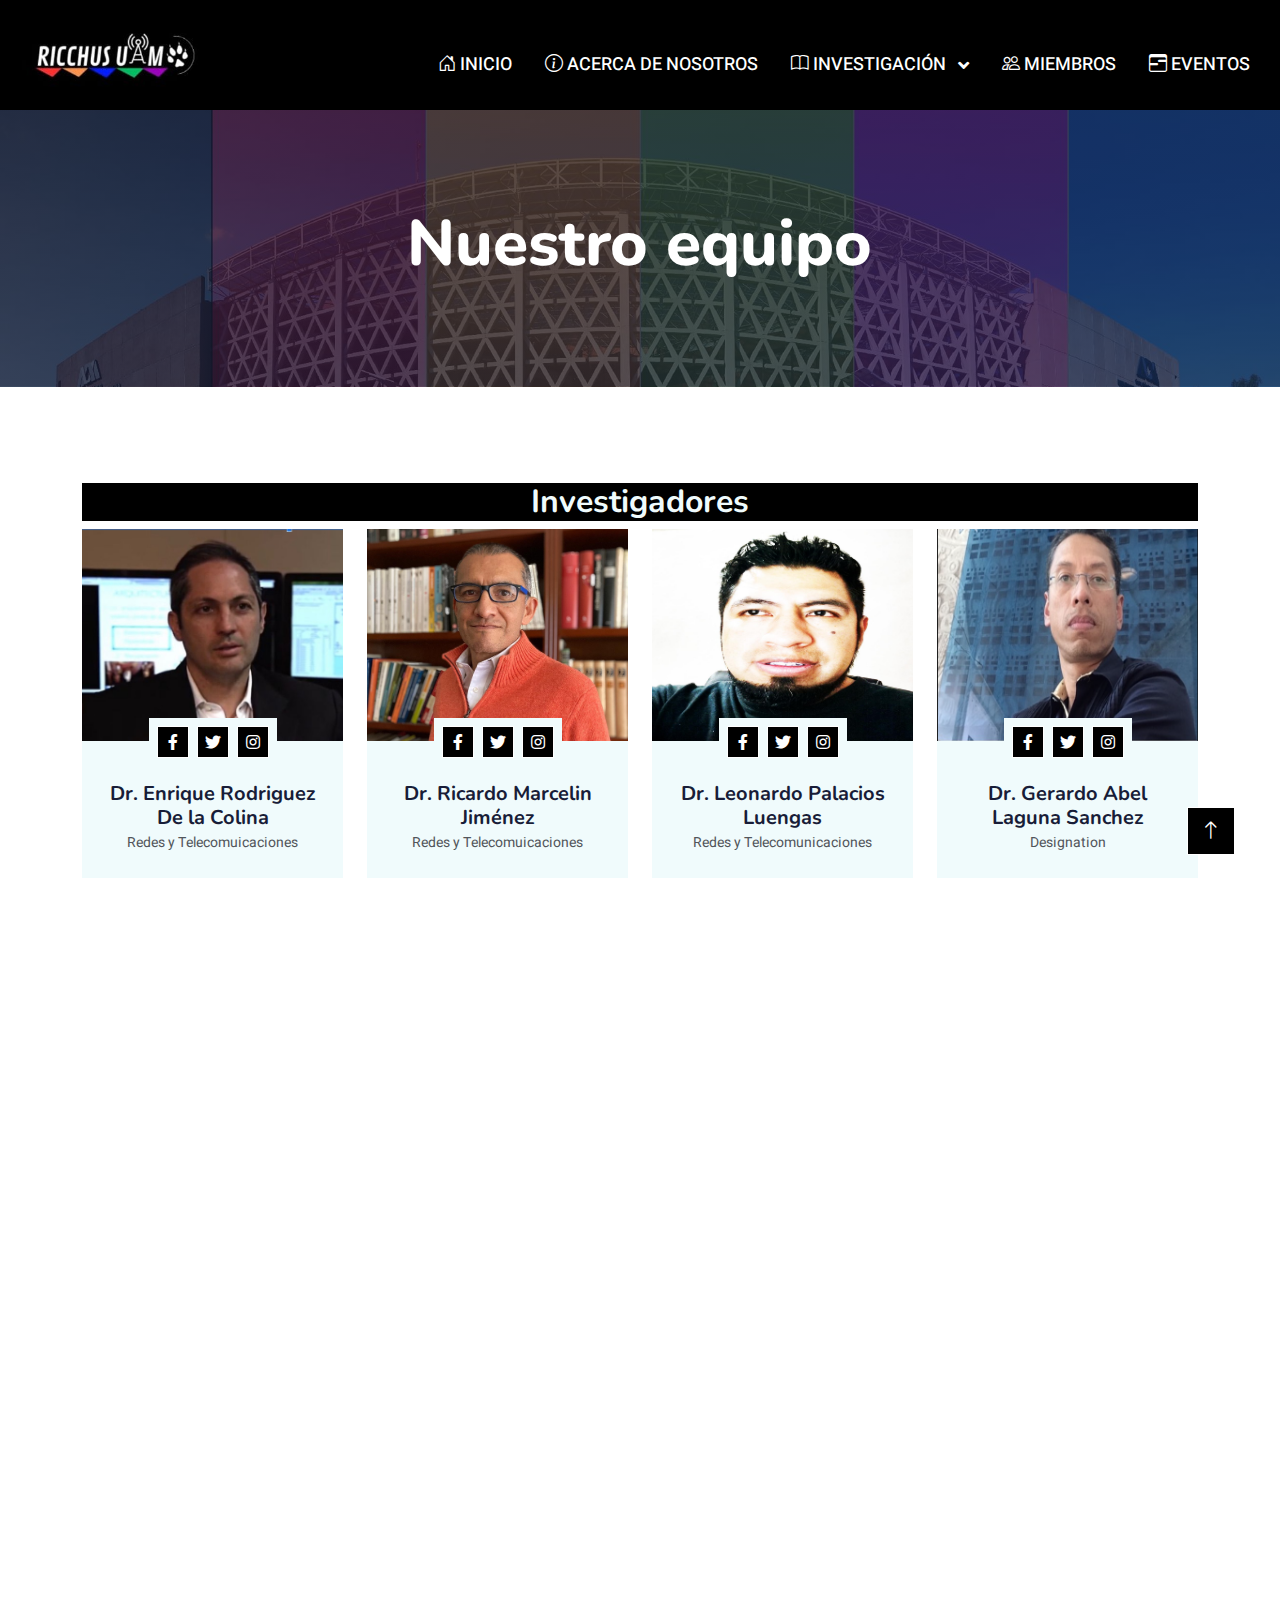
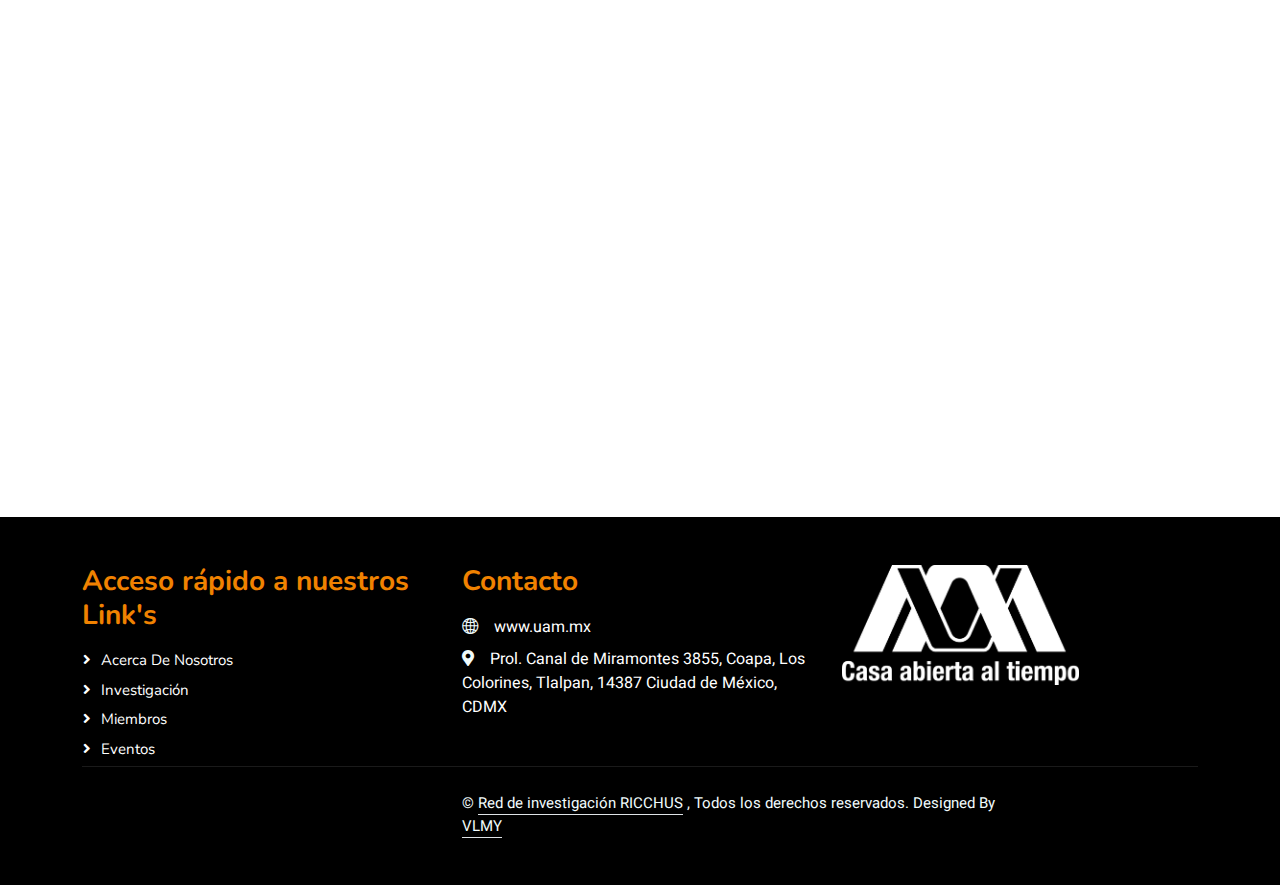
==== team.html @ 06d6547a "Se agrega el proyecto" ====
<!DOCTYPE html>
<html lang="en">

<head>
    <meta charset="utf-8">
    <title>RICCHUS UAM</title>
    <link rel="shortcut icon" href="img/logo_prueba2.jpg">
    <meta content="width=device-width, initial-scale=1.0" name="viewport">
    <meta content="" name="keywords">
    <meta content="" name="description">

    <!-- Favicon -->
    <link href="img/favicon.ico" rel="icon">

    <!-- Google Web Fonts -->
    <link rel="preconnect" href="https://fonts.googleapis.com">
    <link rel="preconnect" href="https://fonts.gstatic.com" crossorigin>
    <link href="https://fonts.googleapis.com/css2?family=Heebo:wght@400;500;600&family=Nunito:wght@600;700;800&display=swap" rel="stylesheet">

    <!-- Icon Font Stylesheet -->
    <link rel="stylesheet" href="https://cdnjs.cloudflare.com/ajax/libs/bootstrap/5.1.3/css/bootstrap.min.css" integrity="sha512-XSvJl6z+oELjkpMyE3Hq04J0oL2ey4ieDjKBU2Z8/nCrZd6+pKx+PwU6P5iv6v5U6L5c6SKL+GZ+I/cknSxZGA==" crossorigin="anonymous" referrerpolicy="no-referrer" />
    <link rel="stylesheet" href="https://cdnjs.cloudflare.com/ajax/libs/font-awesome/5.15.2/css/all.min.css" integrity="sha512-bnE7a5h5X5o5rE6rPb6r//Y6w1nLh1n8gRNv+jGzH6i9DroFovrPTlUvF6jrNwzU0N2W+Gx/zwAtVpA/6k9G0w==" crossorigin="anonymous" referrerpolicy="no-referrer" />
    <link rel="stylesheet" href="https://cdnjs.cloudflare.com/ajax/libs/font-awesome/5.15.2/css/all.min.css" integrity="sha512-bnE7a5h5X5o5rE6rPb6r//Y6w1nLh1n8gRNv+jGzH6i9DroFovrPTlUvF6jrNwzU0N2W+Gx/zwAtVpA/6k9G0w==" crossorigin="anonymous" referrerpolicy="no-referrer" />
    <link rel="stylesheet" href="https://cdn.jsdelivr.net/npm/bootstrap@5.1.3/dist/css/bootstrap.min.css" integrity="sha384-L6U4h6UgsIZpsGc9XZKThhr97BrfYbYvpPwHJy7x/Ug/S8/lvDjH5zM5XZisJl5r" crossorigin="anonymous" />
    <link href="https://cdnjs.cloudflare.com/ajax/libs/font-awesome/5.10.0/css/all.min.css" rel="stylesheet">
    <link href="https://cdn.jsdelivr.net/npm/bootstrap-icons@1.4.1/font/bootstrap-icons.css" rel="stylesheet">

    <!-- Libraries Stylesheet -->
    <link href="lib/animate/animate.min.css" rel="stylesheet">
    <link href="lib/owlcarousel/assets/owl.carousel.min.css" rel="stylesheet">
    
    <!-- Customized Bootstrap Stylesheet -->
    <link href="css/bootstrap.min.css" rel="stylesheet">

    <!-- Template Stylesheet -->
    <link href="css/style.css" rel="stylesheet">
    
    <script src="https://cdnjs.cloudflare.com/ajax/libs/bootstrap/5.1.3/js/bootstrap.min.js" integrity="sha512-HV7KZDpIBuV7OZwz+uZZK2dFgOr/DNgCGX9AGNY/Guys3c3oVEh17zpw2OKwF1lLs1gMXtR0oHX/D9f/rLs3FQ==" crossorigin="anonymous" referrerpolicy="no-referrer"></script>
</head>

<body id="team_body">
    <!-- Spinner Start -->
    <div id="spinner" class="show bg-white position-fixed translate-middle w-100 vh-100 top-50 start-50 d-flex align-items-center justify-content-center">
        <div class="spinner-border text-primary" style="width: 3rem; height: 3rem;" role="status">
            <span class="sr-only">Loading...</span>
        </div>
    </div>
    <!-- Spinner End -->


    <!-- Navbar Start -->
    <nav class="navbar navbar-expand-xl navbar-dark text-light" id="nv">
        <div class="container-fluid">
            <a class="navbar-brand ms-lg-1" href="index.html">
                <img id="RCHumano" src="img/logo_prueba2.jpg" alt="RCHumano Logo" height="80" >
            </a>
            <button class="navbar-toggler" type="button" data-bs-toggle="collapse" data-bs-target="#navbarCollapse" aria-controls="navbarCollapse" aria-expanded="false" aria-label="Toggle navigation">
                <span class="navbar-toggler-icon"></span>
            </button>
            <div class="collapse navbar-collapse" id="navbarCollapse">
                <ul class="navbar-nav ms-auto mb-2 mb-lg-0">
                    <li class="nav-item my-2">
                        <a class="nav-link" href="index.html"><i class="bi bi-house-door"></i> Inicio </a>
                    </li>
                    <li class="nav-item my-2">
                        <a class="nav-link" href="index.html#nosotros"><i class="bi bi-info-circle"></i> Acerca de Nosotros </a>
                    </li>
                    <li class="nav-item my-2">
                        <div class="nav-item dropdown">
                            <a href="#" class="nav-link dropdown-toggle" data-bs-toggle="dropdown"><i class="bi bi-book"></i> Investigación </a>
                            <div class="dropdown-menu fade-down m">
                                <a href="#!" class="dropdown-item"> Red de comunicaciones </a>
                                <a href="#!" class="dropdown-item"> Redes Complejas</a>
                            </div>
                        </div>
                    </li>
                    <li class="nav-item my-2">
                        <a class="nav-link" href="team.html"><i class="bi bi-people"></i> Miembros </a>
                    </li>
                    <li class="nav-item my-2">
                        <a class="nav-link" href="#!"><i class="bi bi-calendar3-range"></i></i> Eventos </a>
                    </li>
                </ul>
            </div>
        </div>
      </nav>
    <!-- Navbar End -->


    <!-- Header Start -->
    <div class="container-fluid bg-primary py-5 mb-5 page-header">
        <div class="container py-5">
            <div class="row justify-content-center">
                <div class="col-lg-10 text-center">
                    <h1 class="display-3 text-white animated slideInDown">Nuestro equipo</h1>
                    
                </div>
            </div>
        </div>
    </div>
    <!-- Header End -->


    <!-- Team Start -->
    <div class="container-xxl py-5">
        <div class="container">
            <div class="text-center wow fadeInUp" data-wow-delay="0.1s">
                <h2 class="section-title  text-center text-light px-3">Investigadores</h2>    
            </div>
            <div class="row g-4">
                <div class="col-lg-3 col-md-6 wow fadeInUp" data-wow-delay="0.1s">
                    <div class="team-item bg-light">
                        <div class="overflow-hidden">
                            <img class="img-fluid" src="img/Dr. Enrique Rodriguez de la Colina.jpg"  alt="">
                        </div>
                        <div class="position-relative d-flex justify-content-center" style="margin-top: -23px;">
                            <div class="bg-light d-flex justify-content-center pt-2 px-1">
                                <a class="btn btn-sm-square btn-primary mx-1" href=""><i class="fab fa-facebook-f"></i></a>
                                <a class="btn btn-sm-square btn-primary mx-1" href=""><i class="fab fa-twitter"></i></a>
                                <a class="btn btn-sm-square btn-primary mx-1" href=""><i class="fab fa-instagram"></i></a>
                            </div>
                        </div>
                        <div class="text-center p-4">
                            <h5 class="mb-0">Dr. Enrique Rodriguez De la Colina</h5>
                            <small>Redes y Telecomuicaciones</small>
                        </div>
                    </div>
                </div>
                <div class="col-lg-3 col-md-6 wow fadeInUp" data-wow-delay="0.3s">
                    <div class="team-item bg-light">
                        <div class="overflow-hidden">
                            <img class="img-fluid" src="img/Dr. Ricardo Marcelin Jiménez.jpg" alt="">
                        </div>
                        <div class="position-relative d-flex justify-content-center" style="margin-top: -23px;">
                            <div class="bg-light d-flex justify-content-center pt-2 px-1">
                                <a class="btn btn-sm-square btn-primary mx-1" href=""><i class="fab fa-facebook-f"></i></a>
                                <a class="btn btn-sm-square btn-primary mx-1" href=""><i class="fab fa-twitter"></i></a>
                                <a class="btn btn-sm-square btn-primary mx-1" href=""><i class="fab fa-instagram"></i></a>
                            </div>
                        </div>
                        <div class="text-center p-4">
                            <h5 class="mb-0">Dr. Ricardo Marcelin Jiménez</h5>
                            <small>Redes y Telecomuicaciones</small>
                        </div>
                    </div>
                </div>               
                <div class="col-lg-3 col-md-6 wow fadeInUp" data-wow-delay="0.5s">
                    <div class="team-item bg-light">
                        <div class="overflow-hidden">
                            <img class="img-fluid" src="img/Leonardo Palacios Luengas.png" alt="">
                        </div>
                        <div class="position-relative d-flex justify-content-center" style="margin-top: -23px;">
                            <div class="bg-light d-flex justify-content-center pt-2 px-1">
                                <a class="btn btn-sm-square btn-primary mx-1" href=""><i class="fab fa-facebook-f"></i></a>
                                <a class="btn btn-sm-square btn-primary mx-1" href=""><i class="fab fa-twitter"></i></a>
                                <a class="btn btn-sm-square btn-primary mx-1" href=""><i class="fab fa-instagram"></i></a>
                            </div>
                        </div>
                        <div class="text-center p-4">
                            <h5 class="mb-0">Dr. Leonardo Palacios Luengas</h5>
                            <small>Redes y Telecomunicaciones</small>
                        </div>
                    </div>
                </div>
                <div class="col-lg-3 col-md-6 wow fadeInUp" data-wow-delay="0.7s">
                    <div class="team-item bg-light">
                        <div class="overflow-hidden">
                            <img class="img-fluid" src="img/Gerardo Abel Laguna Sanchez.png" alt="">
                        </div>
                        <div class="position-relative d-flex justify-content-center" style="margin-top: -23px;">
                            <div class="bg-light d-flex justify-content-center pt-2 px-1">
                                <a class="btn btn-sm-square btn-primary mx-1" href=""><i class="fab fa-facebook-f"></i></a>
                                <a class="btn btn-sm-square btn-primary mx-1" href=""><i class="fab fa-twitter"></i></a>
                                <a class="btn btn-sm-square btn-primary mx-1" href=""><i class="fab fa-instagram"></i></a>
                            </div>
                        </div>
                        <div class="text-center p-4">
                            <h5 class="mb-0">Dr. Gerardo Abel Laguna Sanchez</h5>
                            <small>Designation</small>
                        </div>
                    </div>
                </div>
                <div class="col-lg-3 col-md-6 wow fadeInUp" data-wow-delay="0.1s">
                    <div class="team-item bg-light">
                        <div class="overflow-hidden">
                            <img class="img-fluid" src="img/Michael Pascoe Chalke.png" alt="">
                        </div>
                        <div class="position-relative d-flex justify-content-center" style="margin-top: -23px;">
                            <div class="bg-light d-flex justify-content-center pt-2 px-1">
                                <a class="btn btn-sm-square btn-primary mx-1" href=""><i class="fab fa-facebook-f"></i></a>
                                <a class="btn btn-sm-square btn-primary mx-1" href=""><i class="fab fa-twitter"></i></a>
                                <a class="btn btn-sm-square btn-primary mx-1" href=""><i class="fab fa-instagram"></i></a>
                            </div>
                        </div>
                        <div class="text-center p-4">
                            <h5 class="mb-0">Dr, Michael Pascoe Chalke</h5>
                            <small>Redes y Telecomuicaciones</small>
                        </div>
                    </div>
                </div>
                <div class="col-lg-3 col-md-6 wow fadeInUp" data-wow-delay="0.3s">
                    <div class="team-item bg-light">
                        <div class="overflow-hidden">
                            <img class="img-fluid" src="img/Carlos Cortez Ruiz.png" alt="">
                        </div>
                        <div class="position-relative d-flex justify-content-center" style="margin-top: -23px;">
                            <div class="bg-light d-flex justify-content-center pt-2 px-1">
                                <a class="btn btn-sm-square btn-primary mx-1" href=""><i class="fab fa-facebook-f"></i></a>
                                <a class="btn btn-sm-square btn-primary mx-1" href=""><i class="fab fa-twitter"></i></a>
                                <a class="btn btn-sm-square btn-primary mx-1" href=""><i class="fab fa-instagram"></i></a>
                            </div>
                        </div>
                        <div class="text-center p-4">
                            <h5 class="mb-0">Dr. Carlos Cortez Ruiz</h5>
                            <small>Designation</small>
                        </div>
                    </div>
                </div>
                <div class="col-lg-3 col-md-6 wow fadeInUp" data-wow-delay="0.5s">
                    <div class="team-item bg-light">
                        <div class="overflow-hidden">
                            <img class="img-fluid" src="img/Dra. Daniela Aguire-redim.png" alt="">
                        </div>
                        <div class="position-relative d-flex justify-content-center" style="margin-top: -23px;">
                            <div class="bg-light d-flex justify-content-center pt-2 px-1">
                                <a class="btn btn-sm-square btn-primary mx-1" href=""><i class="fab fa-facebook-f"></i></a>
                                <a class="btn btn-sm-square btn-primary mx-1" href=""><i class="fab fa-twitter"></i></a>
                                <a class="btn btn-sm-square btn-primary mx-1" href=""><i class="fab fa-instagram"></i></a>
                            </div>
                        </div>
                        <div class="text-center p-4">
                            <h5 class="mb-0">Dra. Daniela Aguirre</h5>
                            <small>Designation</small>
                        </div>
                    </div>
                </div>
                <div class="col-lg-3 col-md-6 wow fadeInUp" data-wow-delay="0.7s">
                    <div class="team-item bg-light">
                        <div class="overflow-hidden">
                            <img class="img-fluid" src="img/Dr. Miguel Lopez Guerrero.png" alt="">
                        </div>
                        <div class="position-relative d-flex justify-content-center" style="margin-top: -23px;">
                            <div class="bg-light d-flex justify-content-center pt-2 px-1">
                                <a class="btn btn-sm-square btn-primary mx-1" href=""><i class="fab fa-facebook-f"></i></a>
                                <a class="btn btn-sm-square btn-primary mx-1" href=""><i class="fab fa-twitter"></i></a>
                                <a class="btn btn-sm-square btn-primary mx-1" href=""><i class="fab fa-instagram"></i></a>
                            </div>
                        </div>
                        <div class="text-center p-4">
                            <h5 class="mb-0">Dr. Miguel Lopez Guerrero</h5>
                            <small>Redes y Telecomunicaciones</small>
                        </div>
                    </div>
                </div>
                <div class="col-lg-3 col-md-6 wow fadeInUp" data-wow-delay="0.1s">
                    <div class="team-item bg-light">
                        <div class="overflow-hidden">
                            <img class="img-fluid" src="img/Dr Edwin Montes Orozco.png" alt="">
                        </div>
                        <div class="position-relative d-flex justify-content-center" style="margin-top: -23px;">
                            <div class="bg-light d-flex justify-content-center pt-2 px-1">
                                <a class="btn btn-sm-square btn-primary mx-1" href=""><i class="fab fa-facebook-f"></i></a>
                                <a class="btn btn-sm-square btn-primary mx-1" href=""><i class="fab fa-twitter"></i></a>
                                <a class="btn btn-sm-square btn-primary mx-1" href=""><i class="fab fa-instagram"></i></a>
                            </div>
                        </div>
                        <div class="text-center p-4">
                            <h5 class="mb-0">Dr. Edwin Montes Orozco</h5>
                            <br>
                            <small>Redes y Telecomunicaciones</small>
                        </div>
                    </div>
                </div>
                <div class="col-lg-3 col-md-6 wow fadeInUp" data-wow-delay="0.3s">
                    <div class="team-item bg-light">
                        <div class="overflow-hidden">
                            <img class="img-fluid" src="img/Dr. Eric Alfredo  Rincon Garcia.png" alt="">
                        </div>
                        <div class="position-relative d-flex justify-content-center" style="margin-top: -23px;">
                            <div class="bg-light d-flex justify-content-center pt-2 px-1">
                                <a class="btn btn-sm-square btn-primary mx-1" href=""><i class="fab fa-facebook-f"></i></a>
                                <a class="btn btn-sm-square btn-primary mx-1" href=""><i class="fab fa-twitter"></i></a>
                                <a class="btn btn-sm-square btn-primary mx-1" href=""><i class="fab fa-instagram"></i></a>
                            </div>
                        </div>
                        <div class="text-center p-4">
                            <h5 class="mb-0">Dr. Eric Alfredo Rincón Gracia</h5>
                            <small>Inteligengia Artificial</small>
                        </div>
                    </div>
                </div>
                <div class="col-lg-3 col-md-6 wow fadeInUp" data-wow-delay="0.5s">
                    <div class="team-item bg-light">
                        <div class="overflow-hidden">
                            <img class="img-fluid" src="img/Dr. Luis Alberto Vasquez Toledo.png" alt="">
                        </div>
                        <div class="position-relative d-flex justify-content-center" style="margin-top: -23px;">
                            <div class="bg-light d-flex justify-content-center pt-2 px-1">
                                <a class="btn btn-sm-square btn-primary mx-1" href=""><i class="fab fa-facebook-f"></i></a>
                                <a class="btn btn-sm-square btn-primary mx-1" href=""><i class="fab fa-twitter"></i></a>
                                <a class="btn btn-sm-square btn-primary mx-1" href=""><i class="fab fa-instagram"></i></a>
                            </div>
                        </div>
                        <div class="text-center p-4">
                            <h5 class="mb-0">Dr. Luis Alberto Vasquez Toledo</h5>
                            <small>Redes y Telecomunicaciones</small>
                        </div>
                    </div>
                </div>
                <div class="col-lg-3 col-md-6 wow fadeInUp" data-wow-delay="0.7s">
                    <div class="team-item bg-light">
                        <div class="overflow-hidden">
                            <img class="img-fluid" src="img/Román Anselmo Mora Gutiérrez.png" alt="">
                        </div>
                        <div class="position-relative d-flex justify-content-center" style="margin-top: -23px;">
                            <div class="bg-light d-flex justify-content-center pt-2 px-1">
                                <a class="btn btn-sm-square btn-primary mx-1" href=""><i class="fab fa-facebook-f"></i></a>
                                <a class="btn btn-sm-square btn-primary mx-1" href=""><i class="fab fa-twitter"></i></a>
                                <a class="btn btn-sm-square btn-primary mx-1" href=""><i class="fab fa-instagram"></i></a>
                            </div>
                        </div>
                        <div class="text-center p-4">
                            <h5 class="mb-0">Dr. Román Anselmi Mora Gutiérrez</h5>
                            <small>Redes y Telecomunicaciones</small>
                        </div>
                    </div>
                </div>
                <div class="col-lg-3 col-md-6 wow fadeInUp" data-wow-delay="0.1s">
                    <div class="team-item bg-light">
                        <div class="overflow-hidden">
                            <img class="img-fluid" src="img/Dr. Roberto Bernal Jaquez.png" alt="">
                        </div>
                        <div class="position-relative d-flex justify-content-center" style="margin-top: -23px;">
                            <div class="bg-light d-flex justify-content-center pt-2 px-1">
                                <a class="btn btn-sm-square btn-primary mx-1" href=""><i class="fab fa-facebook-f"></i></a>
                                <a class="btn btn-sm-square btn-primary mx-1" href=""><i class="fab fa-twitter"></i></a>
                                <a class="btn btn-sm-square btn-primary mx-1" href=""><i class="fab fa-instagram"></i></a>
                            </div>
                        </div>
                        <div class="text-center p-4">
                            <h5 class="mb-0">Dr. Roberto Bernal Jaquez</h5>
                            <small>Redes y Telecomunicaciones</small>
                        </div>
                    </div>
                </div>
            </div>
        </div>
    </div>
    <!-- Team End -->
        

    <!-- Footer Start -->
    <div class="container-fluid text-light footer pt-5 mt-5 " data-wow-delay="0.1s">
        <div class="container py-20">
            <div class="row g-24">
                <div class="col-4">
                    <h3 class=" mb-3" id="h-footer">Acceso rápido a nuestros Link's</h3>
                    <a class="btn btn-link" href="index.html#nosotros" id="a-footer">Acerca de Nosotros</a>
                    <a class="btn btn-link" href="#!" id="a-footer">Investigación</a>
                    <a class="btn btn-link" href="team.html" id="a-footer">Miembros</a>
                    <a class="btn btn-link" href="#!" id="a-footer">Eventos</a>
                </div>
                <div class="col-4">
                    <h3 class=" mb-3" id="h-footer">Contacto</h3>
                    <p class="mb-2"><i class="bi bi-globe2 me-3"></i><a href="https://www.uam.mx/" id="a-footer">www.uam.mx</a></p>
                    <p class="mb-2"><i class="fa fa-map-marker-alt me-3"></i><a href="https://www.google.com/maps/place/Universidad+Aut%C3%B3noma+Metropolitana/@19.2870551,-99.1368474,15z/data=!4m6!3m5!1s0x85ce00ffee6ef267:0x1872e1cdf3c29348!8m2!3d19.2870551!4d-99.1368474!16zL20vMDNmamQ0" id="a-footer">Prol. Canal de Miramontes 3855, Coapa, Los Colorines, Tlalpan, 14387 Ciudad de México, CDMX</a></p>    
                </div>
                <div class="col-4">
                    <img class="d-flex" src="img/logoBaseCasaAbiertaBlanco.png"  height="120" alt="">
                </div>
            </div>
        </div>
        
        <div class="container">
            <div class="copyright">
                <div class="row">
                    <div class="col-md-6 text-center text-md-start mb-2 mb-md-0 offset-md-4">
                        &copy; <a class="border-bottom" href="#">Red de investigación RICCHUS</a>
                        , Todos los derechos reservados. Designed By <a class="border-bottom" href="">VLMY</a><br><br>
                    </div>
                </div>
            </div>
        </div>
    </div>
    <!-- Footer End -->


    <!-- Back to Top -->
    <a href="#" class="btn btn-lg btn-primary btn-lg-square back-to-top"><i class="bi bi-arrow-up"></i></a>


    <!-- JavaScript Libraries -->
    <script src="https://code.jquery.com/jquery-3.4.1.min.js"></script>
    <script src="https://cdn.jsdelivr.net/npm/bootstrap@5.0.0/dist/js/bootstrap.bundle.min.js"></script>
    <script src="lib/wow/wow.min.js"></script>
    <script src="lib/easing/easing.min.js"></script>
    <script src="lib/waypoints/waypoints.min.js"></script>
    <script src="lib/owlcarousel/owl.carousel.min.js"></script>

    <!-- Template Javascript -->
    <script src="js/main.js"></script>
</body>

</html>
---- css/style.css ----
/********** Template CSS **********/
:root {
    --primary: #06BBCC;
    --light: #F0FBFC;
    --dark: #000000;
    --succes:#025a1e;
    --yare: #AD25A8;

}

.fw-medium {
    font-weight: 600 !important;
}

.fw-semi-bold {
    font-weight: 700 !important;
}

.back-to-top {
    position: fixed;
    display: none;
    right: 45px;
    bottom: 45px;
    z-index: 99;
}


/*** Spinner ***/
#spinner {
    opacity: 0;
    visibility: hidden;
    transition: opacity .5s ease-out, visibility 0s linear .5s;
    z-index: 99999;
}

#spinner.show {
    transition: opacity .5s ease-out, visibility 0s linear 0s;
    visibility: visible;
    opacity: 1;
}


/*** Button ***/
.btn {
    font-family: 'Nunito', sans-serif;
    font-weight: 600;
    transition: .5s;
}

.btn.btn-primary,
.btn.btn-secondary {
    color: #FFFFFF;
}

.btn-square {
    width: 38px;
    height: 38px;
}

.btn-sm-square {
    width: 32px;
    height: 32px;
}

.btn-lg-square {
    width: 48px;
    height: 48px;
}

.btn-square,
.btn-sm-square,
.btn-lg-square {
    padding: 0;
    display: flex;
    align-items: center;
    justify-content: center;
    font-weight: normal;
    border-radius: 0px;
}


/*** Navbar ***/
#nv{
    background-color: black;
}

.container-fluid {
    background-color: black;
}
#nv .navbar-nav .nav-link {
    color: white;
    font-size: 18px;    
}
#nv .navbar-nav .nav-link:hover {
    color: #CD032E;
}
#nv .navbar-nav .nav-link.active{
    color: #CD032E;
}
.navbar .dropdown-toggle::after {
    border: none;
    content: "\f107";
    font-family: "Font Awesome 5 Free";
    font-weight: 1000;
    vertical-align: middle;
    margin-left: 8px;
}

.navbar-dark .navbar-nav .nav-link {
    margin-right: 3px;
    padding: 15px ;
    color: #941919;
    font-size: 5px;
    text-transform: uppercase;
    outline: none;
}



@media (max-width: 991.98px) {
    .navbar-light .navbar-nav .nav-link  {
        margin-right: 0;
        padding: 10px 0;
    }

    .navbar-dark .navbar-nav {
        border-top: 1px solid #000000;
    }
}

.navbar-dark .navbar-brand,
.navbar-dark a.btn {
    height: 75px;
}


.navbar-dark .navbar-nav .nav-link {
    color: var(--dark);
    font-weight: 500;
}

.navbar-dark.sticky-top {
    top: -100px;
    transition: .5s;
}

@media (min-width: 992px) {


    .navbar .nav-item .dropdown-menu {
        display: block;
        margin-top: 0;
        opacity: 0;
        visibility: hidden;
        transition: .5s;
    }

    .navbar .dropdown-menu.fade-down {
        top: 100%;
        transform: rotateX(-75deg);
        transform-origin: 0% 0%;
       
    }

    .navbar .nav-item:hover .dropdown-menu {
        top: 100%;
        transform: rotateX(0deg);
        visibility: visible;
        transition: .5s;
        opacity: 5;
        color:rgb(199, 28, 28)
    }
}
.dropdown-menu {
    background-color: #000000!important;
  }
  
  .dropdown-item {
    color: #ffffff !important;
  }

  .dropdown-item:hover {
    background-color: #AD25A8; /* color de fondo blanco */
 
  }
  #middle {
    background-color: black;
    color: #34aa34;
    width: 100%;
  }

/*** Header carousel ***/
@media (max-width: 1500px) {
    .header-carousel .owl-carousel-item {
        position: relative;
        min-height: 750px;
    }
    
    .header-carousel .owl-carousel-item img {
        position: absolute;
        width: 100%;
        height: 100%;
        object-fit: cover;
    }
}

.header-carousel .owl-nav {
    position: absolute;
    top: 87%;
    right: 45%;
    transform: translateY(-50%);
    display: flex;
}

.header-carousel .owl-nav .owl-prev,
.header-carousel .owl-nav .owl-next {
    margin: 8px;
    width: 40px;
    height: 45px;
    display: flex;
    align-items: center;
    justify-content: center;
    color: #34aa34;
    background: transparent;
    border: 1px solid #ffffff;
    font-size: 28px;
    transition: .5s;
    bottom: 10px;
}

.header-carousel .owl-nav .owl-prev {
    left: 10px; /* alinea la flecha previa a la izquierda */
}

.header-carousel .owl-nav .owl-next {
    right: 10px; /* alinea la flecha siguiente a la derecha */
}

.header-carousel .owl-dots {
    display: flex;
    justify-content: center;
}

.header-carousel .owl-dot {
    width: 10px;
    height: 10px;
    border: 1px solid #ffffff;
    background-color: transparent;
    margin: 0 5px;
    transition: .5s;
}

.header-carousel .owl-dot.active {
    background-color: #ffffff;
}

.header-carousel .owl-nav .owl-prev:hover,
.header-carousel .owl-nav .owl-next:hover {
    background: var(--succes);
    border-color: var(--succes);
}

.page-header {
    background: linear-gradient(rgba(24, 29, 56, .7), rgba(24, 29, 56, .7)), url(../img/unidades.jpg);
    background-position: center center;
    background-repeat: no-repeat;
    background-size: cover;
}

.page-header-inner {
    background: rgba(255, 255, 255, 0);
}

.section-title{
    background-color: #000000;
}

.breadcrumb-item + .breadcrumb-item::before {
    color: var(--dark);
}

.btn-group {
    margin-bottom: 10px; /* Margen inferior para separar de otros elementos */
  }
  
  .btn-primary {
    color: #fff; /* Color del texto */
    background-color: #000000; /* Color de fondo */
    border-color: #ffffff; /* Color del borde */
  }
  
  .btn-primary:hover {
    background-color: #F08200; /* Color de fondo al pasar el cursor */
    border-color: #000000; /* Color del borde al pasar el cursor */
  }
  /* Estilos para el contenido colapsado */
  .collapse {
    margin-top: 20px; /* Margen superior para separar de otros elementos */
  }
  
  .card-body {
    padding: 10px; /* Espaciado interno del contenido */
    background-color: #f8f9fa; /* Color de fondo del contenido */
  }

/*** Service ***/
.service-item {
    background: var(--light);
    transition: .5s;
}

.service-item:hover {
    margin-top: -10px;
    background: var(--primary);
}

.service-item * {
    transition: .5s;
}

.service-item:hover * {
    color: var(--light) !important;
}


/*** Categories & Courses ***/
.category img,
.course-item img {
    transition: .5s;
}

.category a:hover img,
.course-item:hover img {
    transform: scale(1.1);
}


/*** Team ***/
.team-item img {
    transition: .5s;
}

.team-item:hover img {
    transform: scale(1.1);
}


/*** Testimonial ***/
.testimonial-carousel::before {
    position: absolute;
    content: "";
    top: 0;
    left: 0;
    height: 100%;
    width: 0;
    background: linear-gradient(to right, rgba(255, 255, 255, 1) 0%, rgba(255, 255, 255, 0) 100%);
    z-index: 1;
}

.testimonial-carousel::after {
    position: absolute;
    content: "";
    top: 0;
    right: 0;
    height: 100%;
    width: 0;
    background: linear-gradient(to left, rgba(255, 255, 255, 1) 0%, rgba(255, 255, 255, 0) 100%);
    z-index: 1;
}

@media (min-width: 768px) {
    .testimonial-carousel::before,
    .testimonial-carousel::after {
        width: 200px;
    }
}

@media (min-width: 992px) {
    .testimonial-carousel::before,
    .testimonial-carousel::after {
        width: 300px;
    }
}

.testimonial-carousel .owl-item .testimonial-text,
.testimonial-carousel .owl-item.center .testimonial-text * {
    transition: .5s;
}

.testimonial-carousel .owl-item.center .testimonial-text {
    background: var() !important;
}

.testimonial-carousel .owl-item.center .testimonial-text * {
    color: #FFFFFF !important;
}

.testimonial-carousel .owl-dots {
    margin-top: 24px;
    display: flex;
    align-items: flex-end;
    justify-content: center;
}

.testimonial-carousel .owl-dot {
    position: relative;
    display: inline-block;
    margin: 0 5px;
    width: 15px;
    height: 15px;
    border: 1px solid #CCCCCC;
    transition: .5s;
}

.testimonial-carousel .owl-dot.active {
    background: var(--primary);
    border-color: var(--primary);
}


/*** Footer ***/
#h-footer{
    color: #F08200;
}
.footer .btn.btn-social {
    margin-right: 5px;
    width: 35px;
    height: 35px;
    display: flex;
    align-items: center;
    justify-content: center;
    color: var(--light);
    font-weight: normal;
    border: 1px solid #d02323;
    border-radius: 35px;
    transition: .3s;
}

#a-footer {
    color: rgb(255, 255, 255);
}
#a-footer:hover{
    color: #2cad25;
}
.footer .btn.btn-social:hover {
    color: var(--yare);
}

.footer .btn.btn-link {
    display: block;
    margin-bottom: 5px;
    padding: 0;
    text-align: left;
    color: #FFFFFF;
    font-size: 15px;
    font-weight: normal;
    text-transform: capitalize;
    transition: .3s;
}

.footer .btn.btn-link::before {
    position: relative;
    content: "\f105";
    font-family: "Font Awesome 5 Free";
    font-weight: 900;
    margin-right: 10px;
}

.footer .btn.btn-link:hover {
    letter-spacing: 1px;
    box-shadow: none;
}

.footer .copyright {
    padding: 25px 0;
    font-size: 15px;
    border-top: 1px solid rgba(256, 256, 256, .1);
}

.footer .copyright a {
    color: var(--light);
}

.footer .footer-menu a {
    margin-right: 15px;
    padding-right: 15px;
    border-right: 1px solid rgba(255, 255, 255, .1);
}

.footer .footer-menu a:last-child {
    margin-right: 0;
    padding-right: 0;
    border-right: none;
}
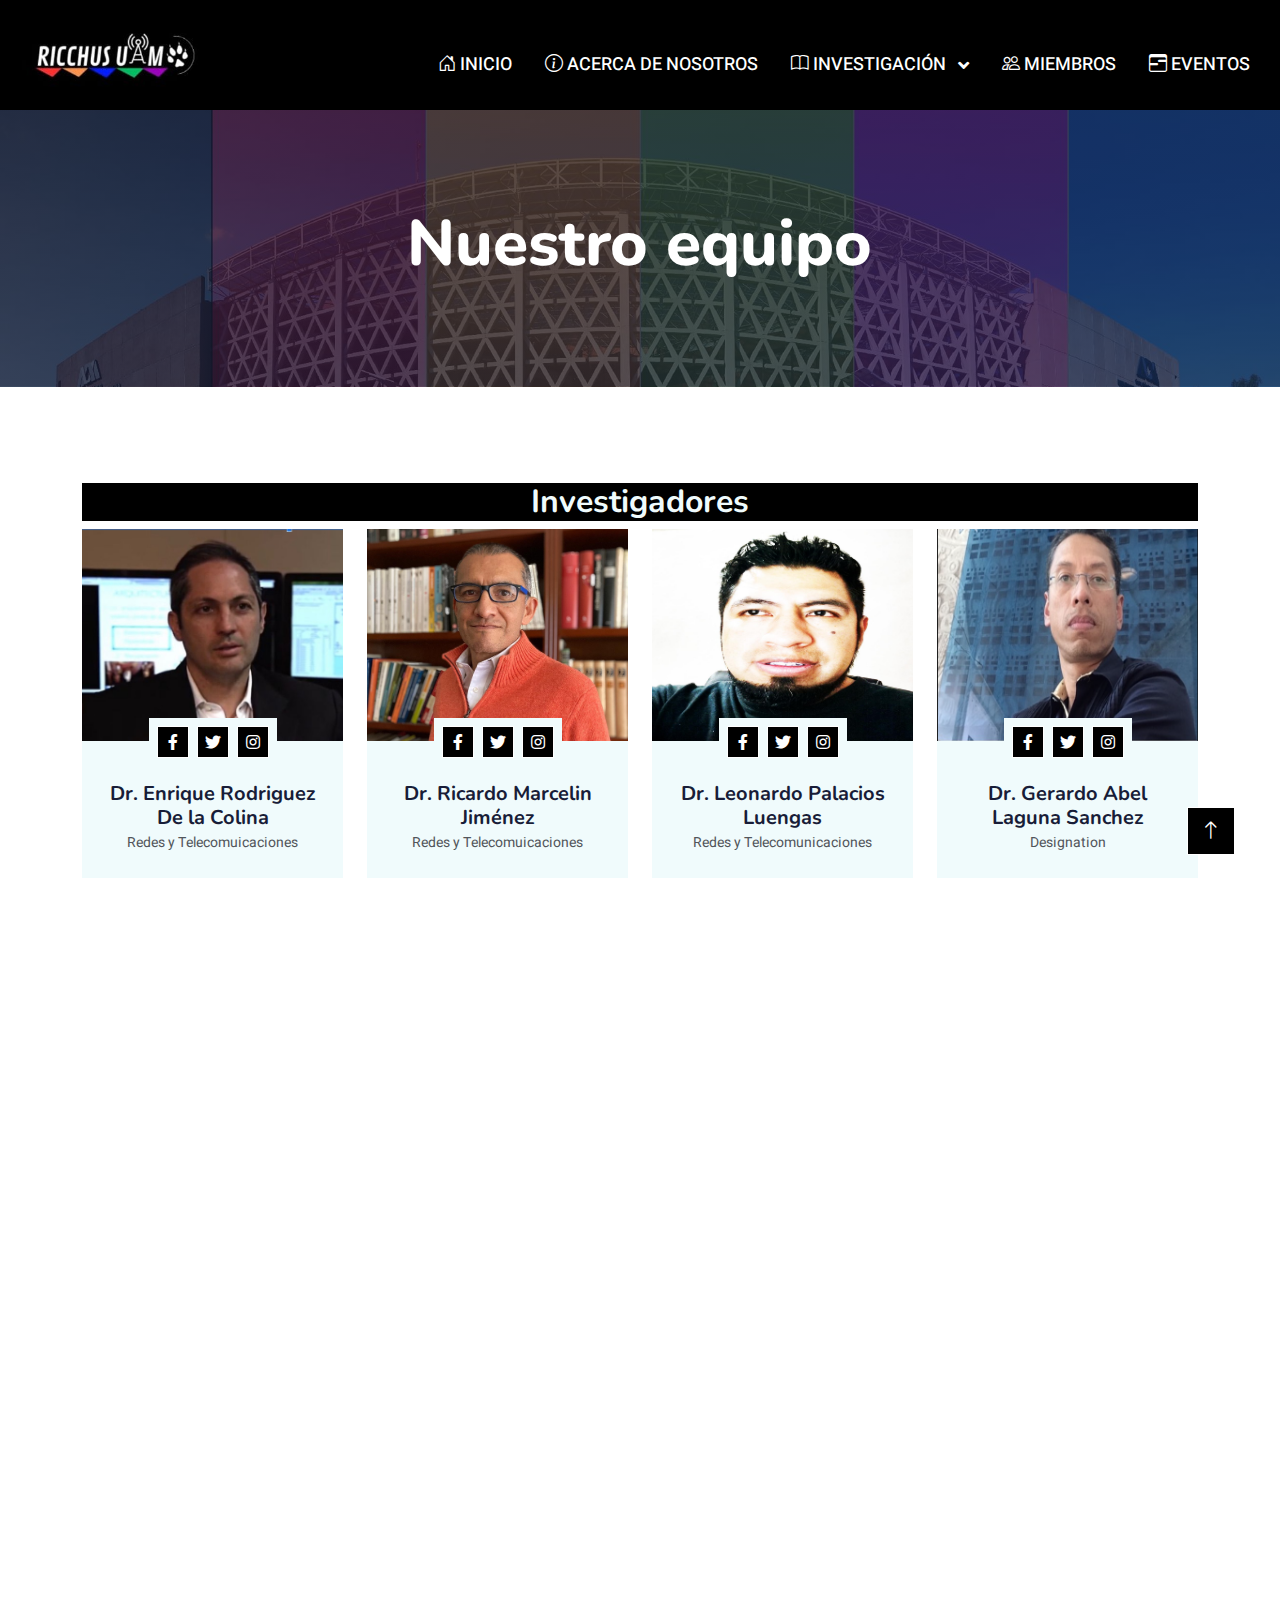
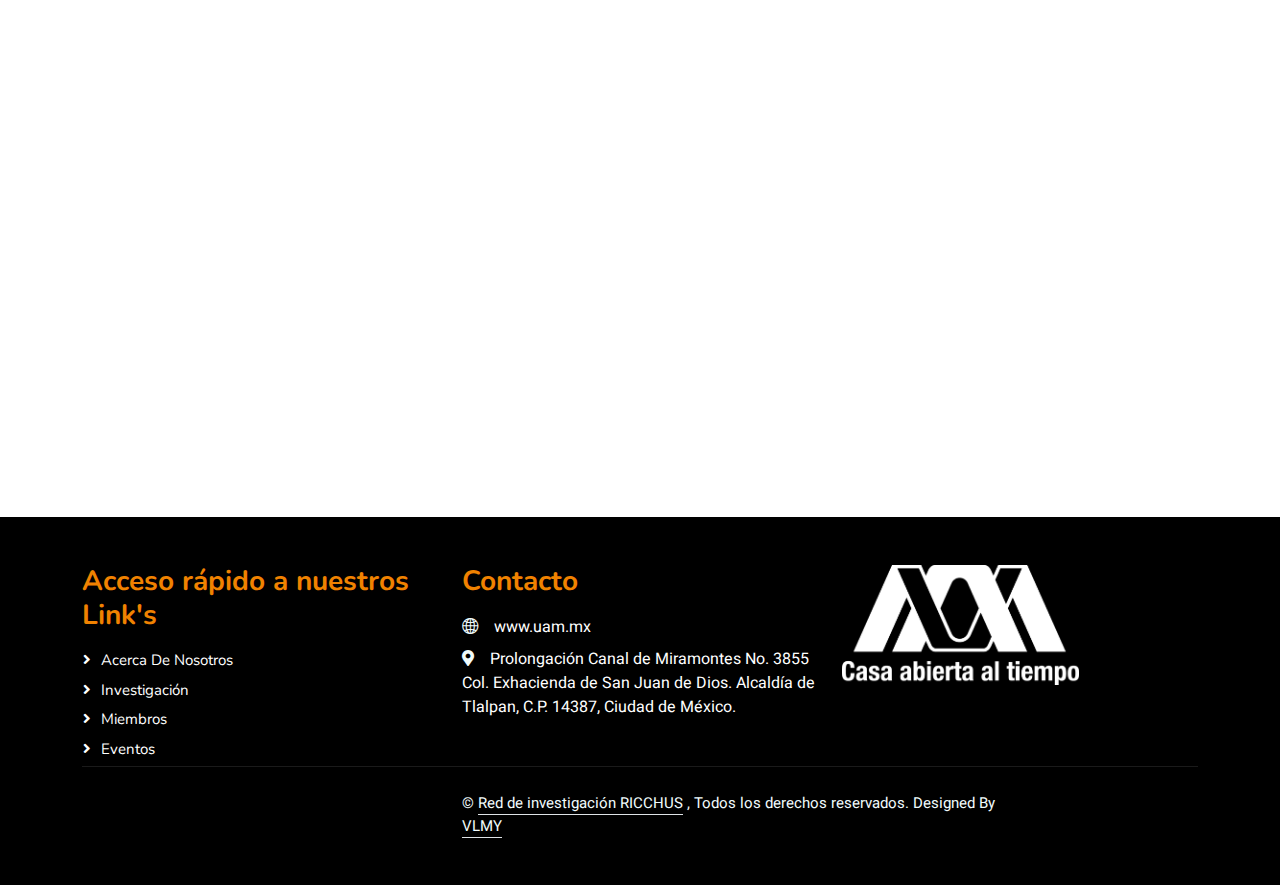
==== commit b28e97a0: "Cambio de direccion" ====
--- a/team.html
+++ b/team.html
@@ -363,7 +363,9 @@
                 <div class="col-4">
                     <h3 class=" mb-3" id="h-footer">Contacto</h3>
                     <p class="mb-2"><i class="bi bi-globe2 me-3"></i><a href="https://www.uam.mx/" id="a-footer">www.uam.mx</a></p>
-                    <p class="mb-2"><i class="fa fa-map-marker-alt me-3"></i><a href="https://www.google.com/maps/place/Universidad+Aut%C3%B3noma+Metropolitana/@19.2870551,-99.1368474,15z/data=!4m6!3m5!1s0x85ce00ffee6ef267:0x1872e1cdf3c29348!8m2!3d19.2870551!4d-99.1368474!16zL20vMDNmamQ0" id="a-footer">Prol. Canal de Miramontes 3855, Coapa, Los Colorines, Tlalpan, 14387 Ciudad de México, CDMX</a></p>    
+                    <p class="mb-2"><i class="fa fa-map-marker-alt me-3"></i><a href="https://www.google.com/maps/place/Universidad+Aut%C3%B3noma+Metropolitana/@19.2870551,-99.1368474,15z/data=!4m6!3m5!1s0x85ce00ffee6ef267:0x1872e1cdf3c29348!8m2!3d19.2870551!4d-99.1368474!16zL20vMDNmamQ0" id="a-footer">Prolongación Canal de Miramontes No. 3855
+                        Col. Exhacienda de San Juan de Dios.
+                        Alcaldía de Tlalpan, C.P. 14387, Ciudad de México.</a></p>    
                 </div>
                 <div class="col-4">
                     <img class="d-flex" src="img/logoBaseCasaAbiertaBlanco.png"  height="120" alt="">
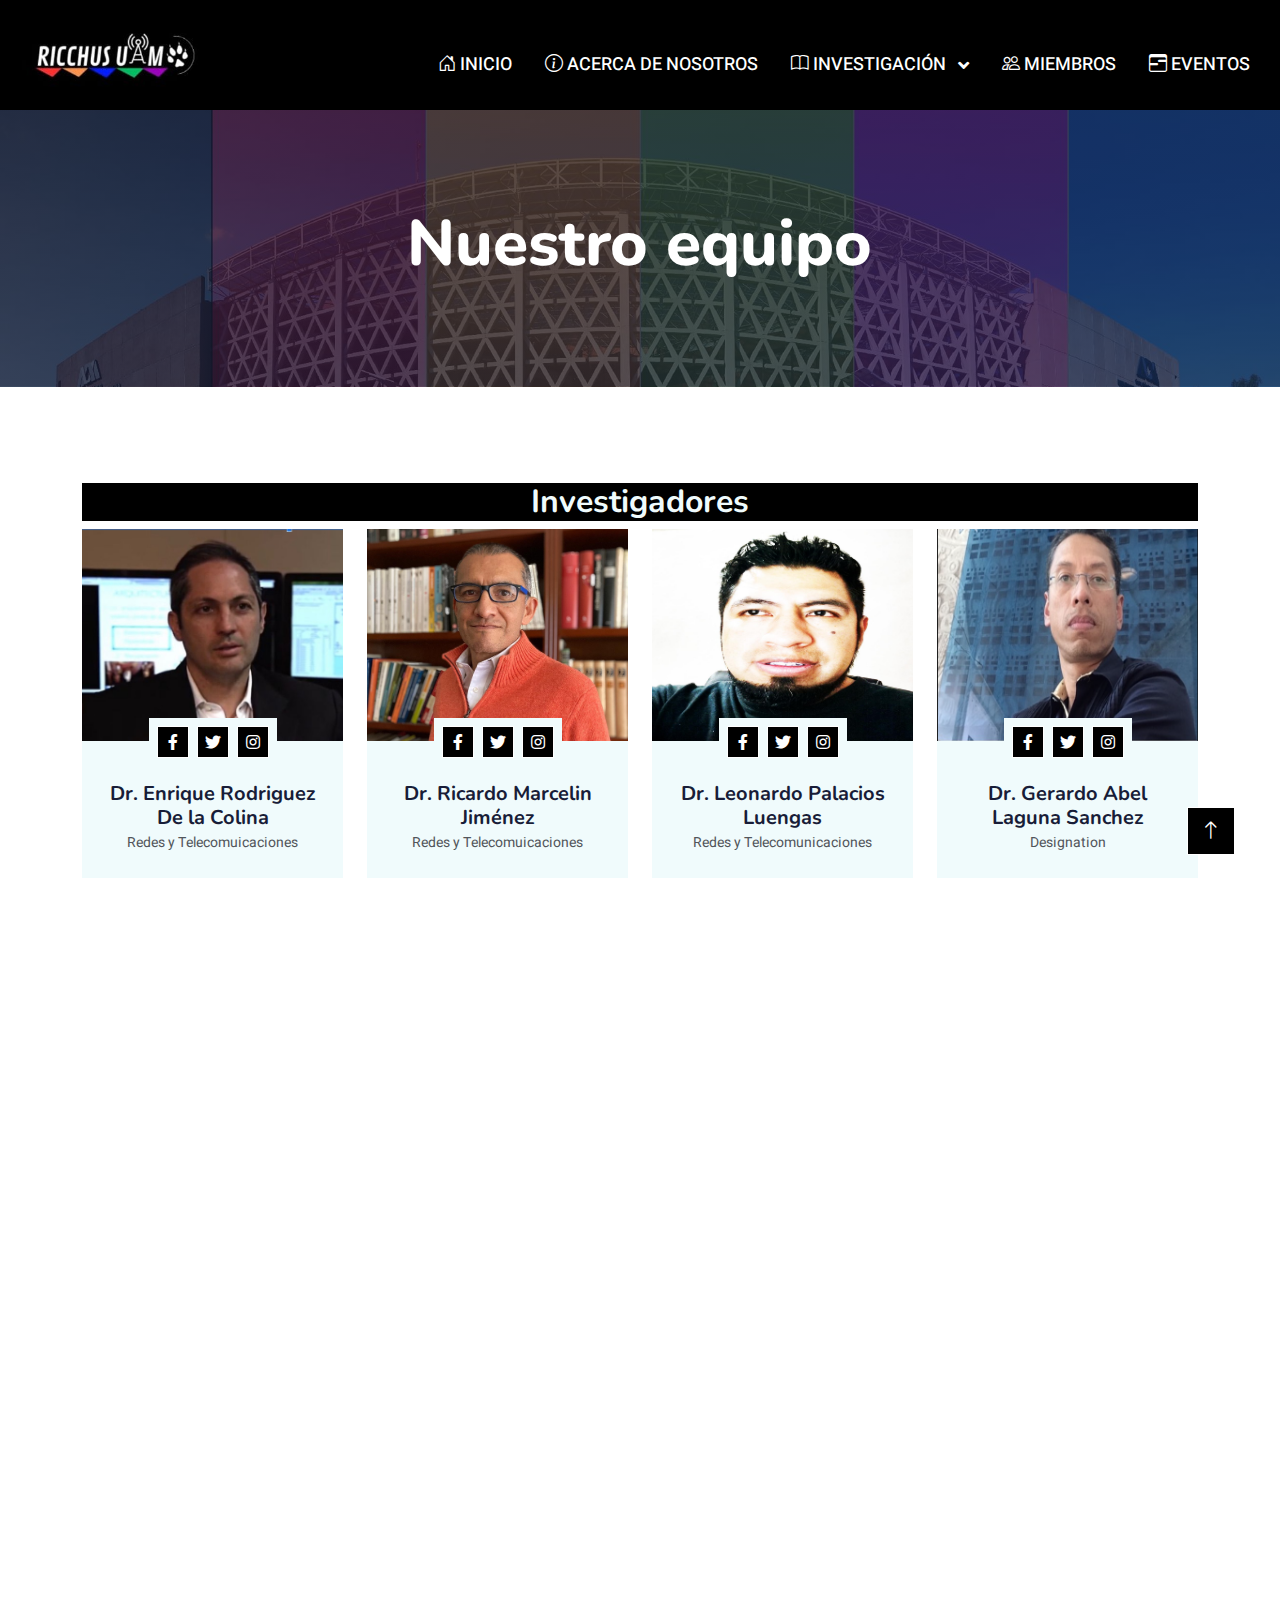
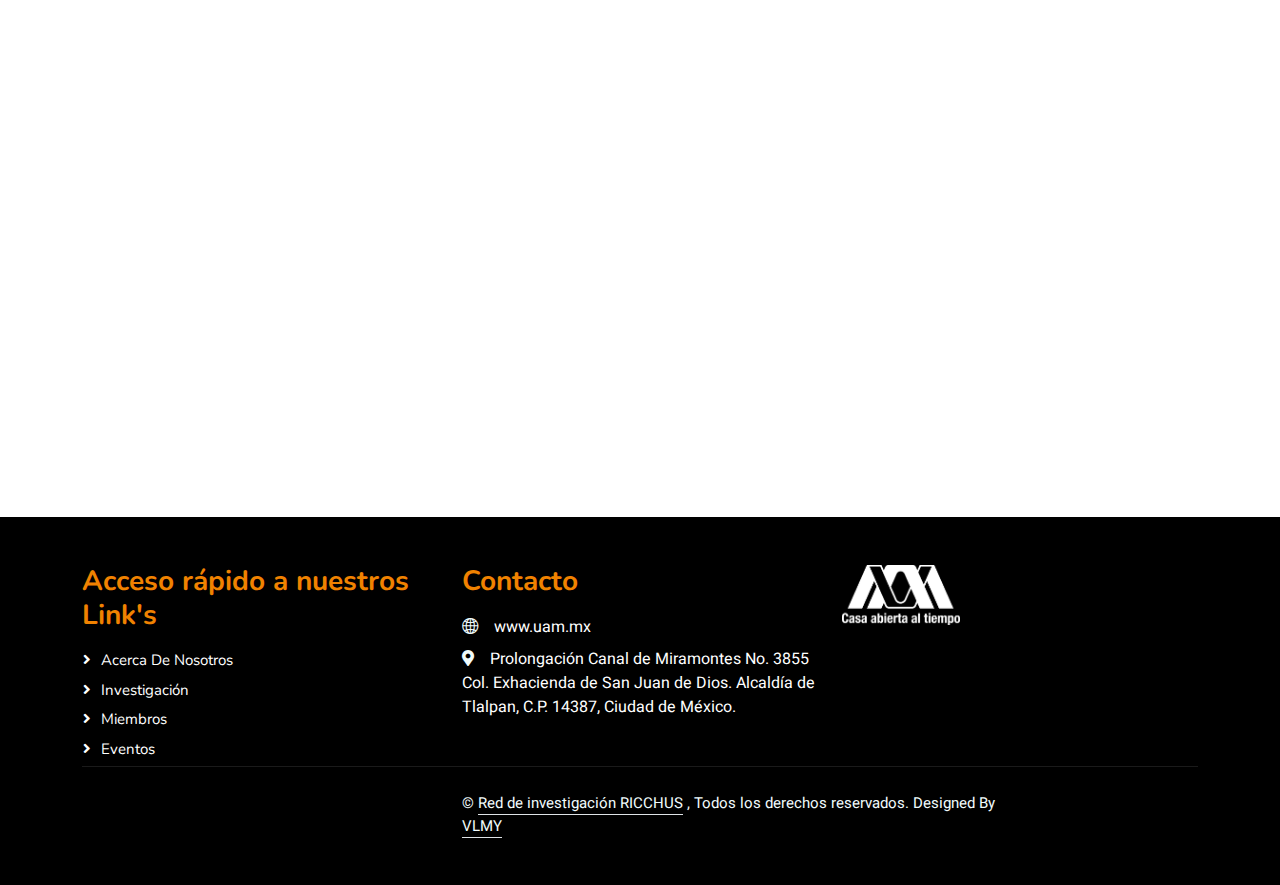
==== commit 69a6d253: "Ajuste imagen footer" ====
--- a/team.html
+++ b/team.html
@@ -368,7 +368,7 @@
                         Alcaldía de Tlalpan, C.P. 14387, Ciudad de México.</a></p>    
                 </div>
                 <div class="col-4">
-                    <img class="d-flex" src="img/logoBaseCasaAbiertaBlanco.png"  height="120" alt="">
+                    <img class="d-flex align-content-around" src="img/logoBaseCasaAbiertaBlanco.png"  height="60" alt="">
                 </div>
             </div>
         </div>
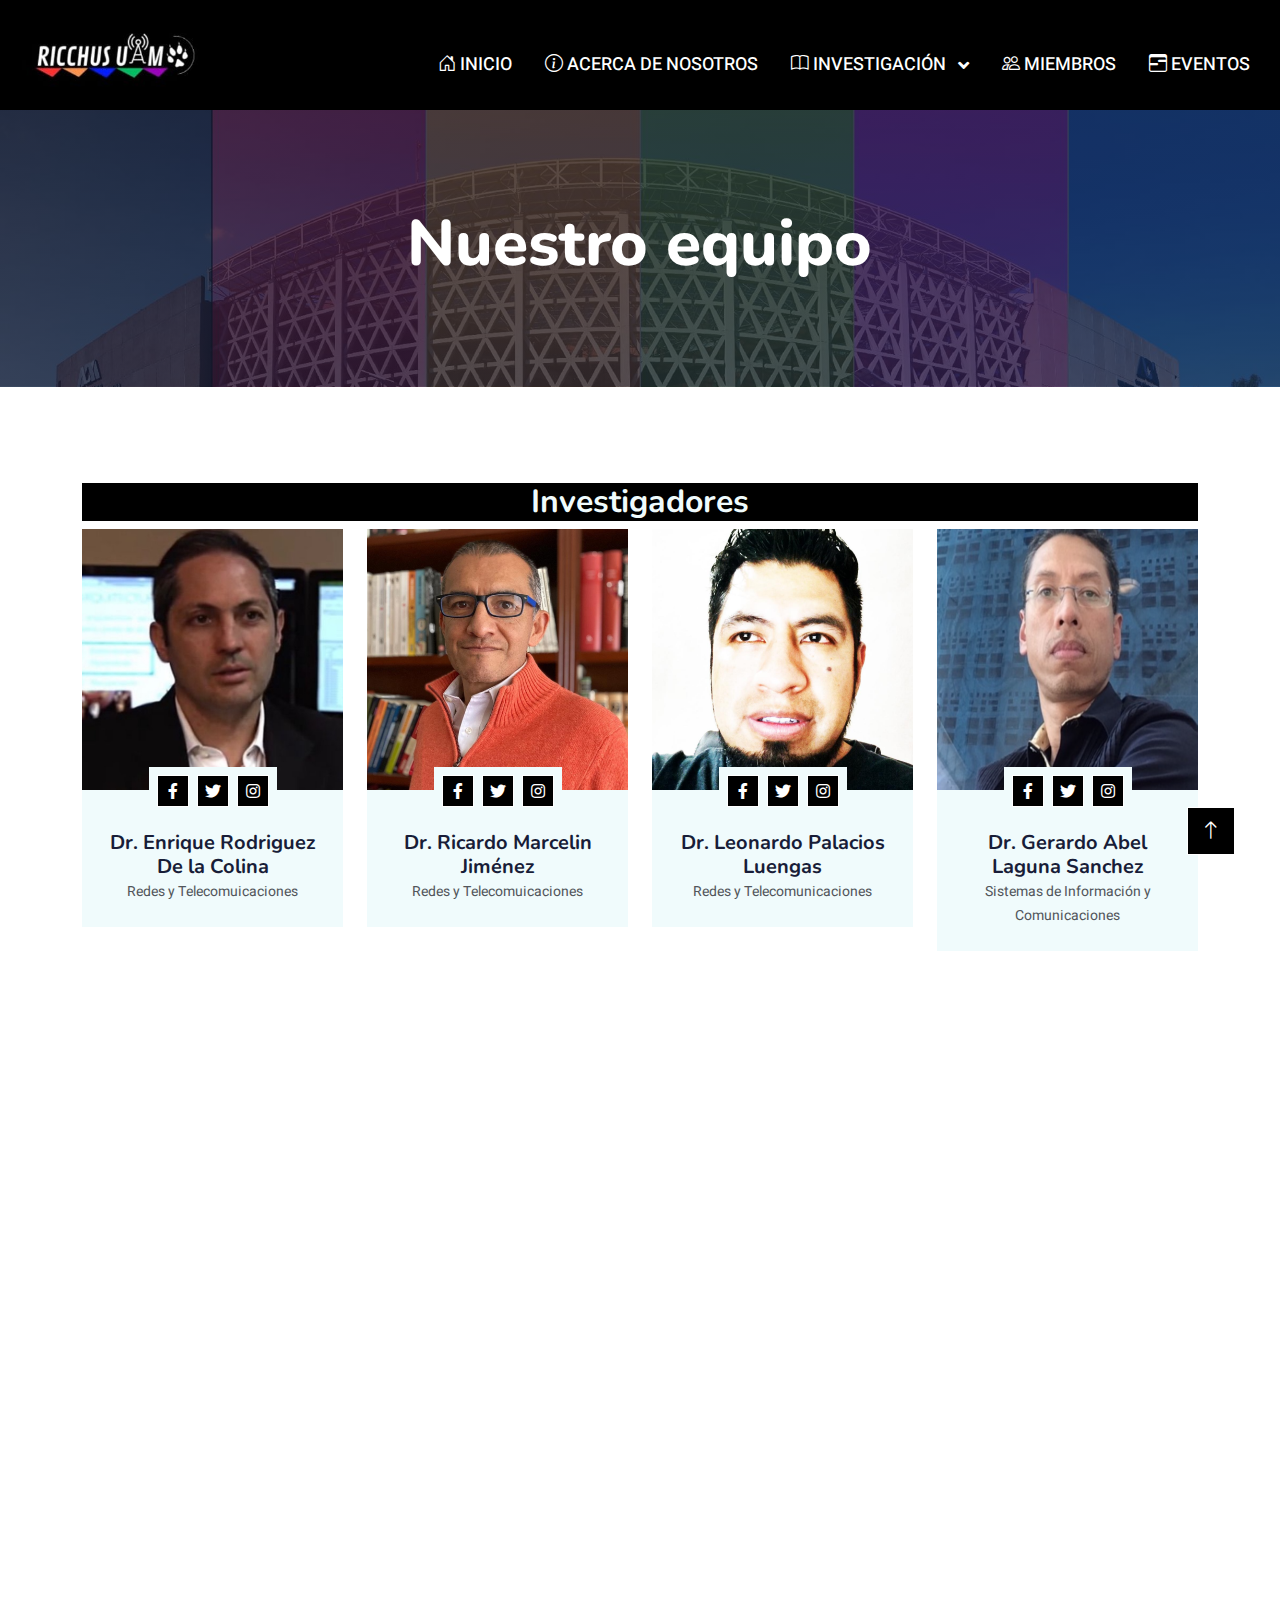
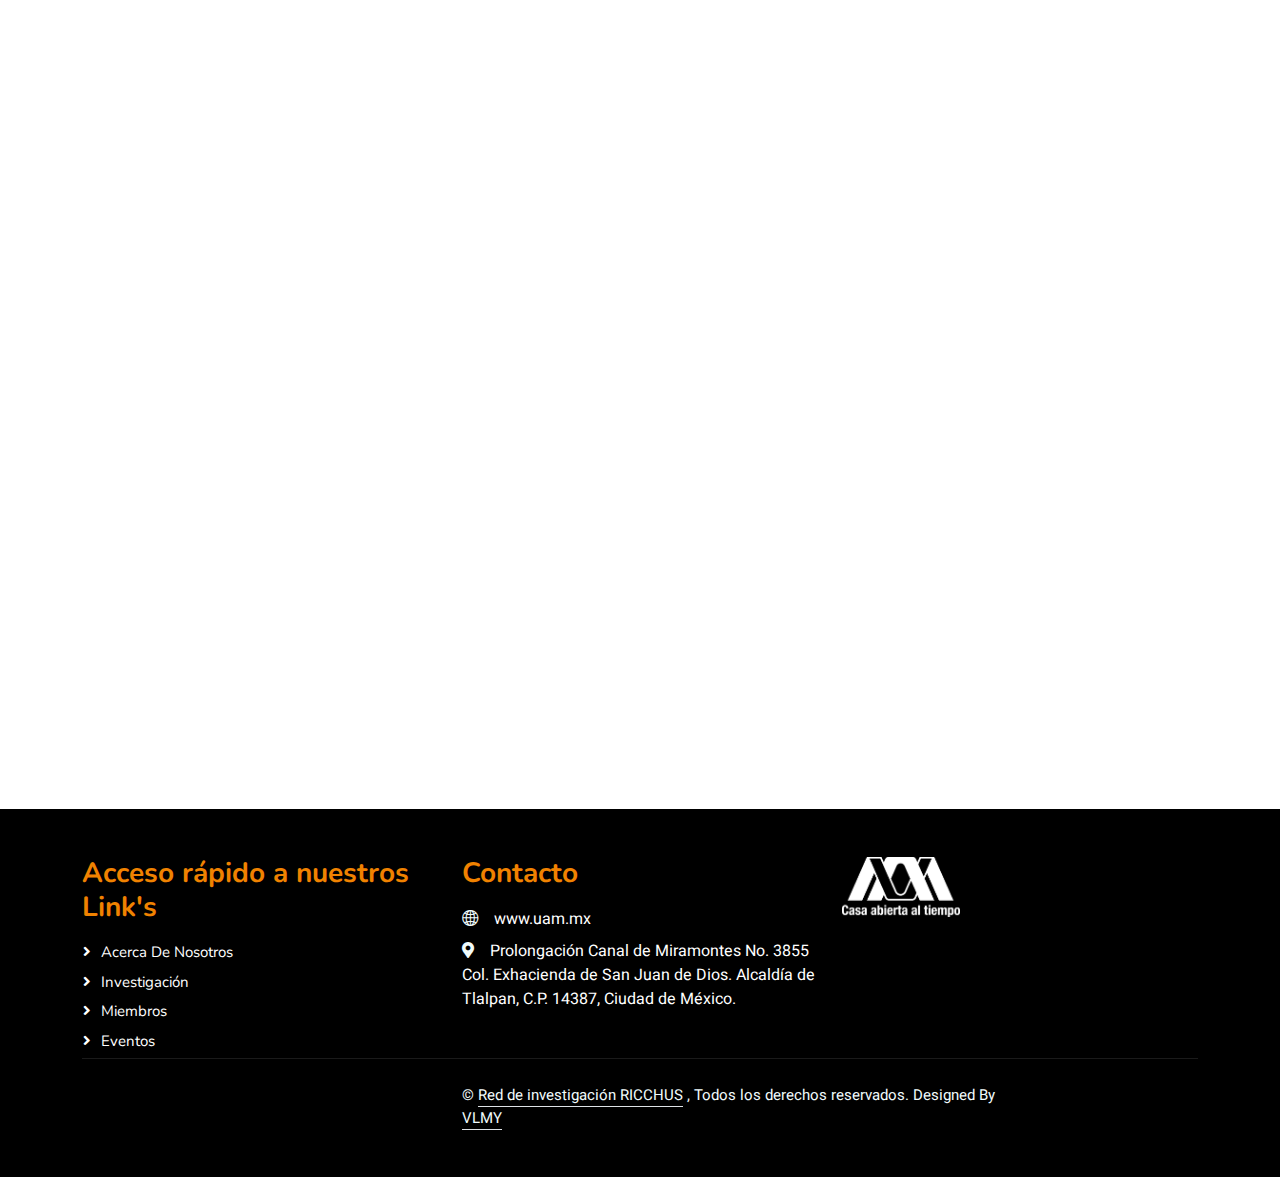
==== commit f254ff35: "Ajuste de imagenes" ====
--- a/team.html
+++ b/team.html
@@ -111,7 +111,7 @@
                 <div class="col-lg-3 col-md-6 wow fadeInUp" data-wow-delay="0.1s">
                     <div class="team-item bg-light">
                         <div class="overflow-hidden">
-                            <img class="img-fluid" src="img/Dr. Enrique Rodriguez de la Colina.jpg"  alt="">
+                            <img class="img-fluid" src="img/Dr Enrique.png"  alt="">
                         </div>
                         <div class="position-relative d-flex justify-content-center" style="margin-top: -23px;">
                             <div class="bg-light d-flex justify-content-center pt-2 px-1">
@@ -129,7 +129,7 @@
                 <div class="col-lg-3 col-md-6 wow fadeInUp" data-wow-delay="0.3s">
                     <div class="team-item bg-light">
                         <div class="overflow-hidden">
-                            <img class="img-fluid" src="img/Dr. Ricardo Marcelin Jiménez.jpg" alt="">
+                            <img class="img-fluid" src="img/Dr. Ricardo.png" alt="">
                         </div>
                         <div class="position-relative d-flex justify-content-center" style="margin-top: -23px;">
                             <div class="bg-light d-flex justify-content-center pt-2 px-1">
@@ -147,7 +147,7 @@
                 <div class="col-lg-3 col-md-6 wow fadeInUp" data-wow-delay="0.5s">
                     <div class="team-item bg-light">
                         <div class="overflow-hidden">
-                            <img class="img-fluid" src="img/Leonardo Palacios Luengas.png" alt="">
+                            <img class="img-fluid" src="img/Dr. Leonardo.png" alt="">
                         </div>
                         <div class="position-relative d-flex justify-content-center" style="margin-top: -23px;">
                             <div class="bg-light d-flex justify-content-center pt-2 px-1">
@@ -165,7 +165,7 @@
                 <div class="col-lg-3 col-md-6 wow fadeInUp" data-wow-delay="0.7s">
                     <div class="team-item bg-light">
                         <div class="overflow-hidden">
-                            <img class="img-fluid" src="img/Gerardo Abel Laguna Sanchez.png" alt="">
+                            <img class="img-fluid" src="img/Dr. Abel.png" alt="">
                         </div>
                         <div class="position-relative d-flex justify-content-center" style="margin-top: -23px;">
                             <div class="bg-light d-flex justify-content-center pt-2 px-1">
@@ -176,14 +176,14 @@
                         </div>
                         <div class="text-center p-4">
                             <h5 class="mb-0">Dr. Gerardo Abel Laguna Sanchez</h5>
-                            <small>Designation</small>
-                        </div>
-                    </div>
-                </div>
-                <div class="col-lg-3 col-md-6 wow fadeInUp" data-wow-delay="0.1s">
-                    <div class="team-item bg-light">
-                        <div class="overflow-hidden">
-                            <img class="img-fluid" src="img/Michael Pascoe Chalke.png" alt="">
+                            <small>Sistemas de Información y Comunicaciones</small>
+                        </div>
+                    </div>
+                </div>
+                <div class="col-lg-3 col-md-6 wow fadeInUp" data-wow-delay="0.1s">
+                    <div class="team-item bg-light">
+                        <div class="overflow-hidden">
+                            <img class="img-fluid" src="img/Dr. Michael.png" alt="">
                         </div>
                         <div class="position-relative d-flex justify-content-center" style="margin-top: -23px;">
                             <div class="bg-light d-flex justify-content-center pt-2 px-1">
@@ -194,6 +194,7 @@
                         </div>
                         <div class="text-center p-4">
                             <h5 class="mb-0">Dr, Michael Pascoe Chalke</h5>
+                            <br>
                             <small>Redes y Telecomuicaciones</small>
                         </div>
                     </div>
@@ -201,7 +202,7 @@
                 <div class="col-lg-3 col-md-6 wow fadeInUp" data-wow-delay="0.3s">
                     <div class="team-item bg-light">
                         <div class="overflow-hidden">
-                            <img class="img-fluid" src="img/Carlos Cortez Ruiz.png" alt="">
+                            <img class="img-fluid" src="img/Dr Carlos.png" alt="">
                         </div>
                         <div class="position-relative d-flex justify-content-center" style="margin-top: -23px;">
                             <div class="bg-light d-flex justify-content-center pt-2 px-1">
@@ -212,14 +213,15 @@
                         </div>
                         <div class="text-center p-4">
                             <h5 class="mb-0">Dr. Carlos Cortez Ruiz</h5>
-                            <small>Designation</small>
+                            <br>
+                            <small>Política y Cultura</small>
                         </div>
                     </div>
                 </div>
                 <div class="col-lg-3 col-md-6 wow fadeInUp" data-wow-delay="0.5s">
                     <div class="team-item bg-light">
                         <div class="overflow-hidden">
-                            <img class="img-fluid" src="img/Dra. Daniela Aguire-redim.png" alt="">
+                            <img class="img-fluid" src="img/Dr. Daniela.png" alt="">
                         </div>
                         <div class="position-relative d-flex justify-content-center" style="margin-top: -23px;">
                             <div class="bg-light d-flex justify-content-center pt-2 px-1">
@@ -230,14 +232,15 @@
                         </div>
                         <div class="text-center p-4">
                             <h5 class="mb-0">Dra. Daniela Aguirre</h5>
-                            <small>Designation</small>
+                            <br>
+                            <small>Matematicas Aplicadas y Sistemas</small>
                         </div>
                     </div>
                 </div>
                 <div class="col-lg-3 col-md-6 wow fadeInUp" data-wow-delay="0.7s">
                     <div class="team-item bg-light">
                         <div class="overflow-hidden">
-                            <img class="img-fluid" src="img/Dr. Miguel Lopez Guerrero.png" alt="">
+                            <img class="img-fluid" src="img/Dr. Miguel Lopez.png" alt="">
                         </div>
                         <div class="position-relative d-flex justify-content-center" style="margin-top: -23px;">
                             <div class="bg-light d-flex justify-content-center pt-2 px-1">
@@ -248,14 +251,15 @@
                         </div>
                         <div class="text-center p-4">
                             <h5 class="mb-0">Dr. Miguel Lopez Guerrero</h5>
-                            <small>Redes y Telecomunicaciones</small>
-                        </div>
-                    </div>
-                </div>
-                <div class="col-lg-3 col-md-6 wow fadeInUp" data-wow-delay="0.1s">
-                    <div class="team-item bg-light">
-                        <div class="overflow-hidden">
-                            <img class="img-fluid" src="img/Dr Edwin Montes Orozco.png" alt="">
+                            <br>
+                            <small>Redes y Telecomunicaciones</small>
+                        </div>
+                    </div>
+                </div>
+                <div class="col-lg-3 col-md-6 wow fadeInUp" data-wow-delay="0.1s">
+                    <div class="team-item bg-light">
+                        <div class="overflow-hidden">
+                            <img class="img-fluid" src="img/Dr. Edwin.png" alt="">
                         </div>
                         <div class="position-relative d-flex justify-content-center" style="margin-top: -23px;">
                             <div class="bg-light d-flex justify-content-center pt-2 px-1">
@@ -267,14 +271,14 @@
                         <div class="text-center p-4">
                             <h5 class="mb-0">Dr. Edwin Montes Orozco</h5>
                             <br>
-                            <small>Redes y Telecomunicaciones</small>
+                            <small>Matematicas Aplicadas y Sistemas</small>
                         </div>
                     </div>
                 </div>
                 <div class="col-lg-3 col-md-6 wow fadeInUp" data-wow-delay="0.3s">
                     <div class="team-item bg-light">
                         <div class="overflow-hidden">
-                            <img class="img-fluid" src="img/Dr. Eric Alfredo  Rincon Garcia.png" alt="">
+                            <img class="img-fluid" src="img/Dr. Eric.png" alt="">
                         </div>
                         <div class="position-relative d-flex justify-content-center" style="margin-top: -23px;">
                             <div class="bg-light d-flex justify-content-center pt-2 px-1">
@@ -292,7 +296,7 @@
                 <div class="col-lg-3 col-md-6 wow fadeInUp" data-wow-delay="0.5s">
                     <div class="team-item bg-light">
                         <div class="overflow-hidden">
-                            <img class="img-fluid" src="img/Dr. Luis Alberto Vasquez Toledo.png" alt="">
+                            <img class="img-fluid" src="img/Dr Luis Alberto Toledo.png" alt="">
                         </div>
                         <div class="position-relative d-flex justify-content-center" style="margin-top: -23px;">
                             <div class="bg-light d-flex justify-content-center pt-2 px-1">
@@ -310,7 +314,7 @@
                 <div class="col-lg-3 col-md-6 wow fadeInUp" data-wow-delay="0.7s">
                     <div class="team-item bg-light">
                         <div class="overflow-hidden">
-                            <img class="img-fluid" src="img/Román Anselmo Mora Gutiérrez.png" alt="">
+                            <img class="img-fluid" src="img/Dr Roman Anselmo.png" alt="">
                         </div>
                         <div class="position-relative d-flex justify-content-center" style="margin-top: -23px;">
                             <div class="bg-light d-flex justify-content-center pt-2 px-1">
@@ -328,7 +332,7 @@
                 <div class="col-lg-3 col-md-6 wow fadeInUp" data-wow-delay="0.1s">
                     <div class="team-item bg-light">
                         <div class="overflow-hidden">
-                            <img class="img-fluid" src="img/Dr. Roberto Bernal Jaquez.png" alt="">
+                            <img class="img-fluid" src="img/Dr. Roberto.png" alt="">
                         </div>
                         <div class="position-relative d-flex justify-content-center" style="margin-top: -23px;">
                             <div class="bg-light d-flex justify-content-center pt-2 px-1">
@@ -339,7 +343,45 @@
                         </div>
                         <div class="text-center p-4">
                             <h5 class="mb-0">Dr. Roberto Bernal Jaquez</h5>
-                            <small>Redes y Telecomunicaciones</small>
+                            <br>
+                            <small>Redes y Telecomunicaciones</small>
+                        </div>
+                    </div>
+                </div>
+                <div class="col-lg-3 col-md-6 wow fadeInUp" data-wow-delay="0.1s">
+                    <div class="team-item bg-light">
+                        <div class="overflow-hidden">
+                            <img class="img-fluid" src="img/Dr. Pablo Cesar.png" alt="">
+                        </div>
+                        <div class="position-relative d-flex justify-content-center" style="margin-top: -23px;">
+                            <div class="bg-light d-flex justify-content-center pt-2 px-1">
+                                <a class="btn btn-sm-square btn-primary mx-1" href=""><i class="fab fa-facebook-f"></i></a>
+                                <a class="btn btn-sm-square btn-primary mx-1" href=""><i class="fab fa-twitter"></i></a>
+                                <a class="btn btn-sm-square btn-primary mx-1" href=""><i class="fab fa-instagram"></i></a>
+                            </div>
+                        </div>
+                        <div class="text-center p-4">
+                            <h5 class="mb-0">Dr. Pablo César Hernández Cerrito</h5>
+                            <small>Redes y Telecomunicaciones</small>
+                        </div>
+                    </div>
+                </div>
+                <div class="col-lg-3 col-md-6 wow fadeInUp" data-wow-delay="0.1s">
+                    <div class="team-item bg-light">
+                        <div class="overflow-hidden">
+                            <img class="img-fluid" src="img/Dr. Pedro.png" alt="">
+                        </div>
+                        <div class="position-relative d-flex justify-content-center" style="margin-top: -23px;">
+                            <div class="bg-light d-flex justify-content-center pt-2 px-1">
+                                <a class="btn btn-sm-square btn-primary mx-1" href=""><i class="fab fa-facebook-f"></i></a>
+                                <a class="btn btn-sm-square btn-primary mx-1" href=""><i class="fab fa-twitter"></i></a>
+                                <a class="btn btn-sm-square btn-primary mx-1" href=""><i class="fab fa-instagram"></i></a>
+                            </div>
+                        </div>
+                        <div class="text-center p-4">
+                            <h5 class="mb-0">Dr. Pedro Lara Velázquez</h5>
+                            <br>
+                            <small>Inteligencia Artificial</small>
                         </div>
                     </div>
                 </div>
--- a/css/style.css
+++ b/css/style.css
@@ -224,7 +224,7 @@
     background: transparent;
     border: 1px solid #ffffff;
     font-size: 28px;
-    transition: .5s;
+    transition: 0.5s;
     bottom: 10px;
 }
 
@@ -247,7 +247,7 @@
     border: 1px solid #ffffff;
     background-color: transparent;
     margin: 0 5px;
-    transition: .5s;
+    transition: .9s;
 }
 
 .header-carousel .owl-dot.active {
@@ -302,6 +302,7 @@
     padding: 10px; /* Espaciado interno del contenido */
     background-color: #f8f9fa; /* Color de fondo del contenido */
   }
+
 
 /*** Service ***/
 .service-item {
